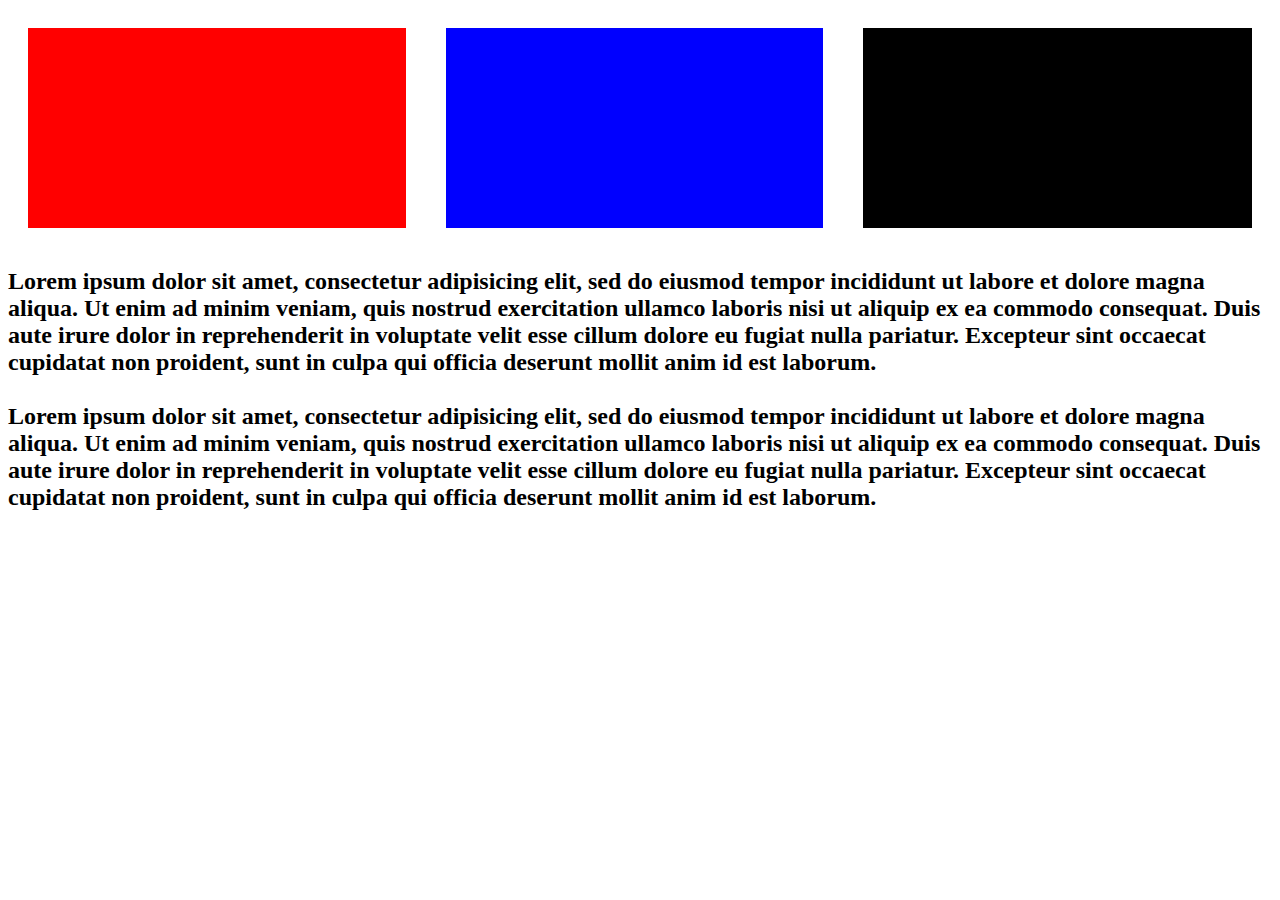
==== first/index.html @ 2746be61 "commit" ====
<!DOCTYPE html>
<html>
  <head>
    <meta charset="utf-8">
    <title>Html-Layout-2</title>
    <link rel="stylesheet" href="style.css" media="screen" title="no title" charset="utf-8">
  </head>
  <body>
    <div class="container">


         <div class="left">

         </div>
         <div class="middle">

         </div>
         <div class="right">
         </div>
       </div>
       <div>
         <h2>
           Lorem ipsum dolor sit amet, consectetur adipisicing elit, sed do eiusmod tempor incididunt ut labore et dolore magna aliqua. Ut enim ad minim veniam, quis nostrud exercitation ullamco laboris nisi ut aliquip ex ea commodo consequat. Duis aute irure dolor in reprehenderit in voluptate velit esse cillum dolore eu fugiat nulla pariatur. Excepteur sint occaecat cupidatat non proident, sunt in culpa qui officia deserunt mollit anim id est laborum.
           <br>
           <br>
           Lorem ipsum dolor sit amet, consectetur adipisicing elit, sed do eiusmod tempor incididunt ut labore et dolore magna aliqua. Ut enim ad minim veniam, quis nostrud exercitation ullamco laboris nisi ut aliquip ex ea commodo consequat. Duis aute irure dolor in reprehenderit in voluptate velit esse cillum dolore eu fugiat nulla pariatur. Excepteur sint occaecat cupidatat non proident, sunt in culpa qui officia deserunt mollit anim id est laborum.
         </h2>
       </div>
  </body>
</html>
---- first/style.css ----
.container {
      width: 100%;
      display: flex;
      justify-content: center;
   }

   .left {
      background: red;
      height: 200px;
      width: 33%;
      margin: 20px;

   }

   .middle {
      background: blue;
      height: 200px;
      width: 33%;
      margin: 20px;
   }

   .right {
      background: black;
      height: 200px;
      width: 34%;
      margin: 20px;
   }
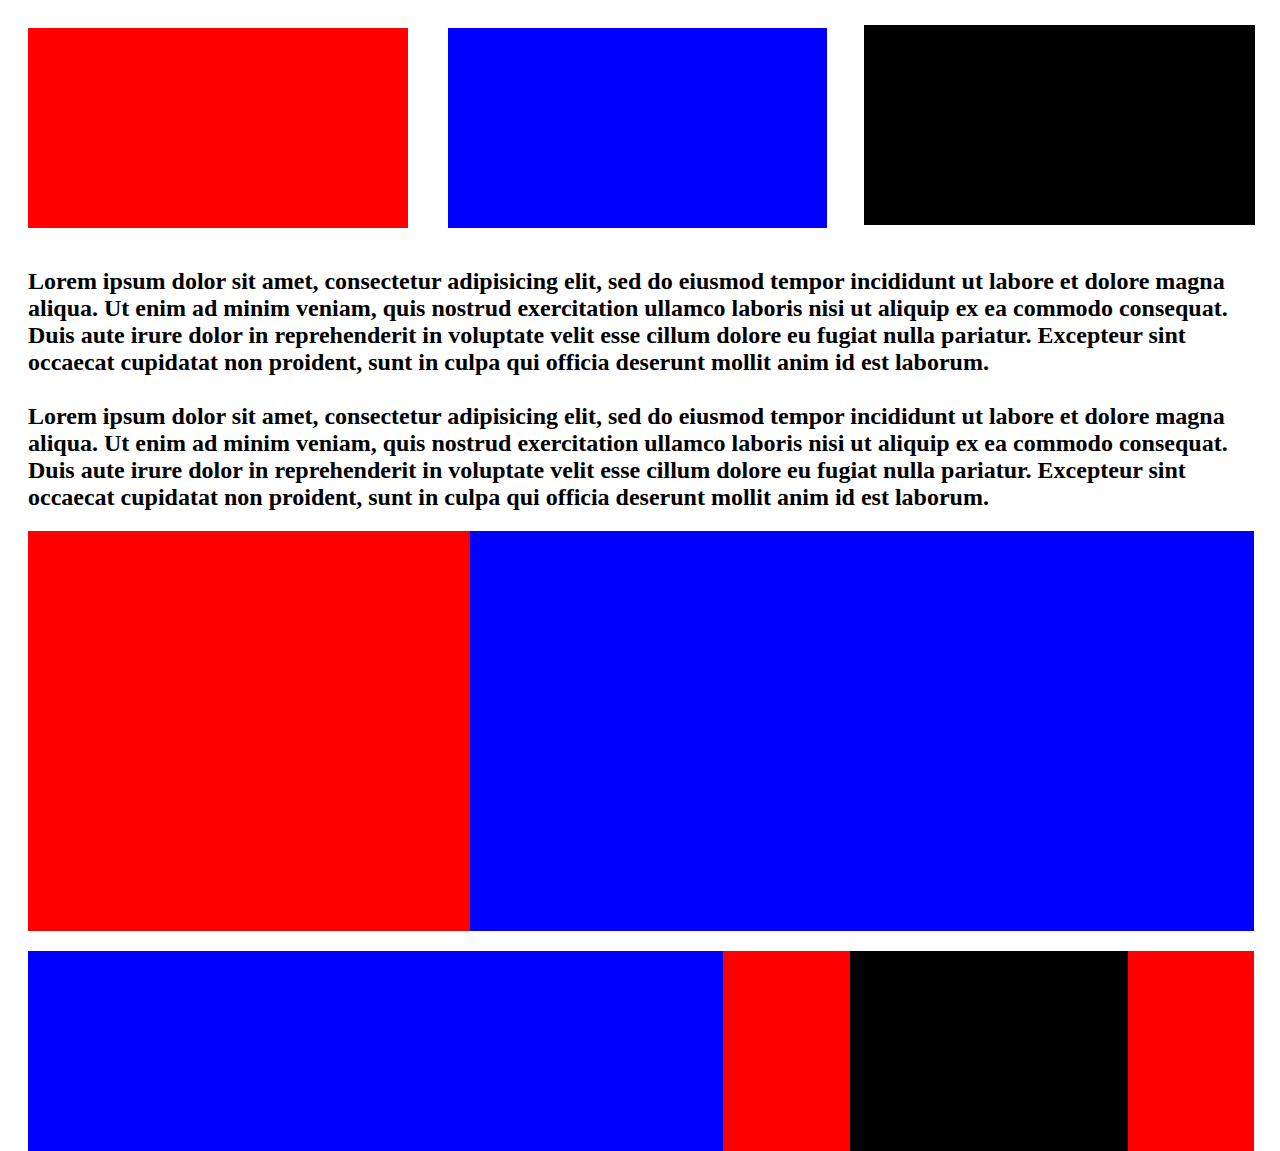
==== commit afcdbefb: "finished 1st part" ====
--- a/first/index.html
+++ b/first/index.html
@@ -6,6 +6,8 @@
     <link rel="stylesheet" href="style.css" media="screen" title="no title" charset="utf-8">
   </head>
   <body>
+    <main>
+
     <div class="container">
 
 
@@ -26,5 +28,23 @@
            Lorem ipsum dolor sit amet, consectetur adipisicing elit, sed do eiusmod tempor incididunt ut labore et dolore magna aliqua. Ut enim ad minim veniam, quis nostrud exercitation ullamco laboris nisi ut aliquip ex ea commodo consequat. Duis aute irure dolor in reprehenderit in voluptate velit esse cillum dolore eu fugiat nulla pariatur. Excepteur sint occaecat cupidatat non proident, sunt in culpa qui officia deserunt mollit anim id est laborum.
          </h2>
        </div>
+       <div class="div-bottom">
+       </div>
+       <div class="div-bottom1">
+
+       </div>
+       <section>
+       <div class="div-bottom2">
+       </div>
+       <div class="div-bottom3">
+
+       </div>
+       <div class="div-bottom4">
+       </div>
+       <div class="div-bottom5">
+
+       </div>
+     </section>
+       </main>
   </body>
 </html>
--- a/first/style.css
+++ b/first/style.css
@@ -23,5 +23,51 @@
       background: black;
       height: 200px;
       width: 34%;
-      margin: 20px;
+      margin: 17px;
    }
+   h2 {
+     margin-left: 20px;
+     margin-right: 20px;
+   }
+  .div-bottom {
+    background: red;
+    height: 400px;
+    width: 35%;
+    float: left;
+    margin-left: 20px;
+  }
+  .div-bottom1 {
+    background: blue;
+    height: 400px;
+    width: 62%;
+    float: left;
+  }
+  .div-bottom2 {
+    background: blue;
+    height: 200px;
+    width: 55%;
+    float: left;
+    margin-top: 20px;
+    margin-left: 20px;
+  }
+  .div-bottom3 {
+    background:red;
+    height: 200px;
+    width: 10%;
+    float: left;
+    margin-top: 20px;
+  }
+  .div-bottom4 {
+    background: black;
+    height: 200px;
+    width: 22%;
+    float: left;
+    margin-top: 20px;
+  }
+  .div-bottom5 {
+    background: red;
+    height: 200px;
+    width: 10%;
+    float: left;
+    margin-top: 20px;
+  }
